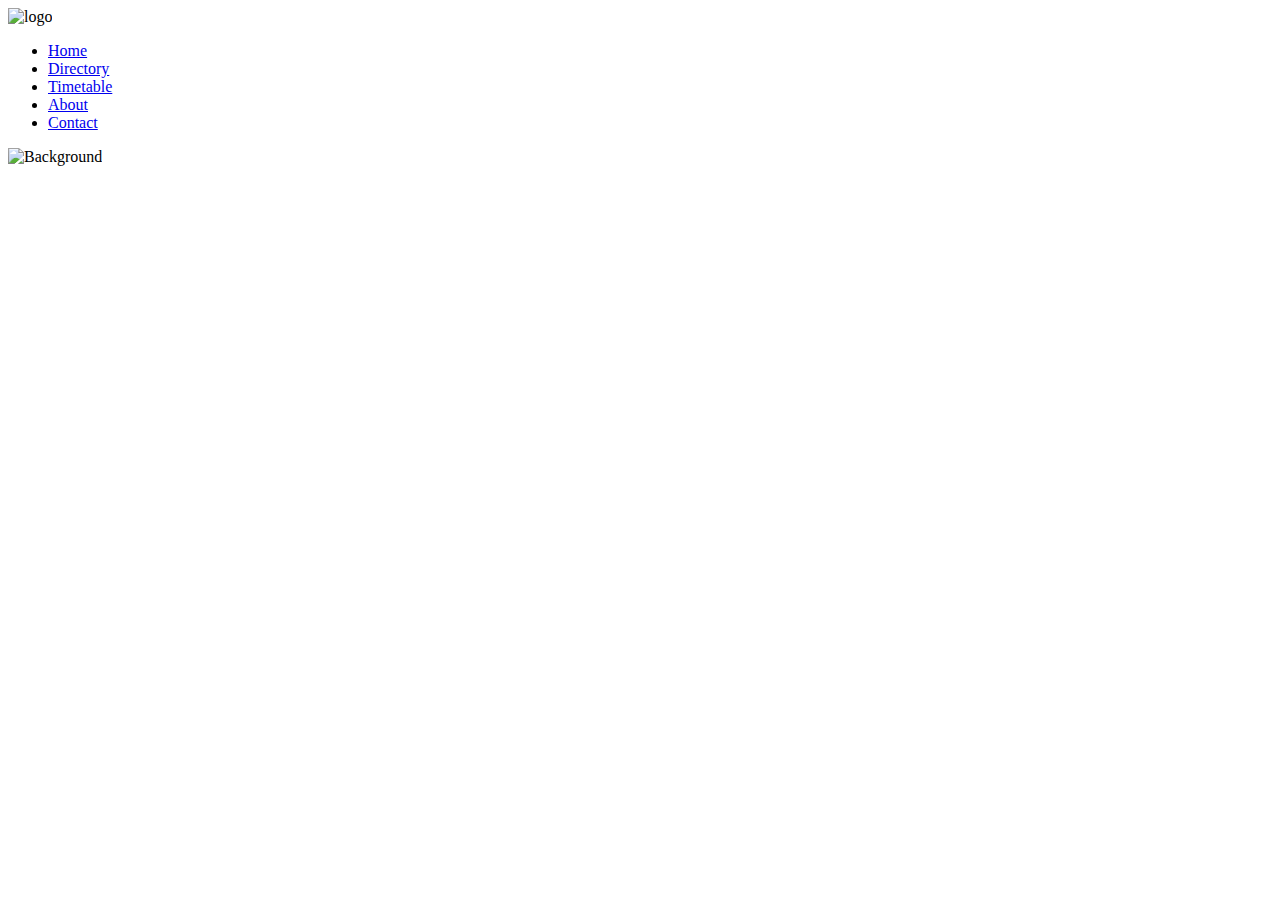
==== index.html @ 7f90dfaf "Create index.html" ====
<!DOCTYPE html>
<html lang="en">
  <head>
    <meta charset="utf-8">
    <meta http-equiv="X-UA-Compatible" content="IE=edge">
    <title> Home </title>
    <meta name="description" content="">
    <meta name="viewport" content="width=device-width, initial-scale=1">
    <link rel="stylesheet" type = "text/css" href="02_CSS/style_header.css">
    <link rel="stylesheet" type = "text/css" href="02_CSS/style_home_typer.css">
  </head>

  <body>
    <header>
      <img class="logo" src="01_Images/UCL_Logo.jpg" alt="logo">
      <nav>
          <ul class="nav_links">
            <li><a href="index.html">Home</a></li>
            <li><a href="Swipper code_v08.html">Directory</a></li>
            <li><a href="Timetable.html">Timetable</a></li>
            <li><a href="#">About</a></li>
            <li><a href="#">Contact</a></li>
          </ul>
      </nav>
    </header>

    <div class="container">
     <img src="01_Images/UCL_building_2020.jpg" alt="Background" style="width:100%;">
      <div class= "intro">
          <h1></h1>
          <h1 class ="typing"></h1>
      </div>
    </div>
    <script src="app.js"></script>


  </body>
</html>
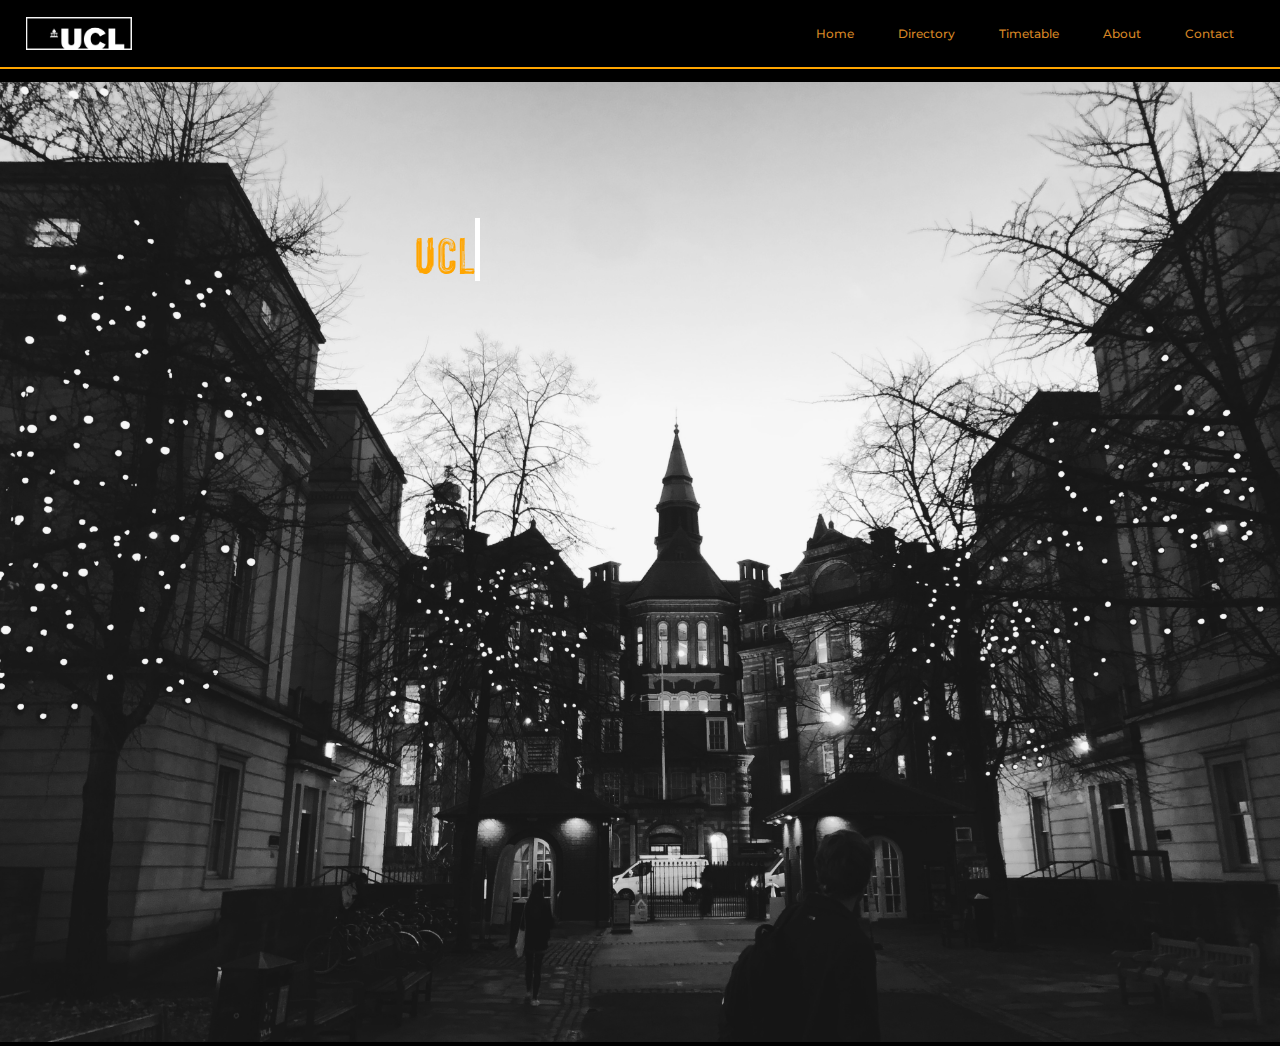
==== commit df3df784: "Add files via upload" ====
--- a/index.html
+++ b/index.html
@@ -1,38 +1,38 @@
-<!DOCTYPE html>
-<html lang="en">
-  <head>
-    <meta charset="utf-8">
-    <meta http-equiv="X-UA-Compatible" content="IE=edge">
-    <title> Home </title>
-    <meta name="description" content="">
-    <meta name="viewport" content="width=device-width, initial-scale=1">
-    <link rel="stylesheet" type = "text/css" href="02_CSS/style_header.css">
-    <link rel="stylesheet" type = "text/css" href="02_CSS/style_home_typer.css">
-  </head>
-
-  <body>
-    <header>
-      <img class="logo" src="01_Images/UCL_Logo.jpg" alt="logo">
-      <nav>
-          <ul class="nav_links">
-            <li><a href="index.html">Home</a></li>
-            <li><a href="Swipper code_v08.html">Directory</a></li>
-            <li><a href="Timetable.html">Timetable</a></li>
-            <li><a href="#">About</a></li>
-            <li><a href="#">Contact</a></li>
-          </ul>
-      </nav>
-    </header>
-
-    <div class="container">
-     <img src="01_Images/UCL_building_2020.jpg" alt="Background" style="width:100%;">
-      <div class= "intro">
-          <h1></h1>
-          <h1 class ="typing"></h1>
-      </div>
-    </div>
-    <script src="app.js"></script>
-
-
-  </body>
-</html>
+<!DOCTYPE html>
+<html lang="en">
+  <head>
+    <meta charset="utf-8">
+    <meta http-equiv="X-UA-Compatible" content="IE=edge">
+    <title> Home </title>
+    <meta name="description" content="">
+    <meta name="viewport" content="width=device-width, initial-scale=1">
+    <link rel="stylesheet" type = "text/css" href="02_CSS/style_header.css">
+    <link rel="stylesheet" type = "text/css" href="02_CSS/style_home_typer.css">
+  </head>
+
+  <body>
+    <header>
+      <img class="logo" src="01_Images/UCL_Logo.jpg" alt="logo">
+      <nav>
+          <ul class="nav_links">
+            <li><a href="index.html">Home</a></li>
+            <li><a href="Directory.html">Directory</a></li>
+            <li><a href="Timetable.html">Timetable</a></li>
+            <li><a href="#">About</a></li>
+            <li><a href="#">Contact</a></li>
+          </ul>
+      </nav>
+    </header>
+
+    <div class="container">
+     <img src="01_Images/UCL_building_2020.jpg" alt="Background" style="width:100%;">
+      <div class= "intro">
+          <h1></h1>
+          <h1 class ="typing"></h1>
+      </div>
+    </div>
+    <script src="app.js"></script>
+
+
+  </body>
+</html>
--- a/02_CSS/style_header.css
+++ b/02_CSS/style_header.css
@@ -0,0 +1,68 @@
+@import url('https://fonts.googleapis.com/css2?family=Montserrat:wght@500&display=swap');
+
+/* 0. Background  / Body */
+
+body
+{
+  background-color: #000000;
+  margin: 0;
+  padding: 0;
+}
+
+/* 1. Overall header formatting */
+
+li, a, button{
+  font-family: "Montserrat", sans-serif;
+  font-weight: 500;
+  font-size: 12px;
+  color: rgba(214,134,37,1);
+  text-decoration: none;
+}
+
+header {
+  display: flex;
+  justify-content: flex-end;
+  align-items: center;
+  padding: 2px 2%;
+  height: 10%;
+  border-bottom: 2px solid orange;
+  margin-bottom: 1%;
+}
+
+.logo {
+  cursor: pointer;
+  margin-right: auto;
+  height: 33px;
+  width: 106px;
+}
+
+.nav_links {
+  list-style: none;
+}
+
+.nav_links li{
+  display: inline-block;
+  padding: 8px 20px;
+}
+
+.nav_links li a {
+  transition: all 0.3s ease 0s;
+}
+
+.nav_links li a:hover {
+  color: rgba(214,134,37,0.7);
+}
+
+/* button {
+  padding: 9px 25px;
+  color: white;
+  background-color: rgba(214,134,37,1);
+  border: none;
+  border-radius: 50px;
+  cursor: pointer;
+  transition: all 0.3s ease 0s;
+}
+
+button:hover{
+  background-color: rgba(214,134,37,0.7);
+} */
--- a/02_CSS/style_home_typer.css
+++ b/02_CSS/style_home_typer.css
@@ -0,0 +1,60 @@
+@import url('https://fonts.googleapis.com/css2?family=Montserrat:wght@500&display=swap');
+@font-face {
+  font-family: 'Hackney';
+  src: url('Fonts/Hackney/Hackney.ttf') format('truetype');
+  font-weight: normal;
+  font-style: normal;
+}
+
+/* 0. Background  / Body */
+
+body
+{
+  margin: 0;
+  padding: 0;
+  box-sizing: border-box;
+}
+
+/* 2. Page content formatting */
+
+.container {
+  position: relative;
+  text-align: center;
+  color: white;
+}
+
+.intro{
+  display: flex;
+  color: orange;
+  background-size: cover;
+  position: fixed;
+  font-family: "Hackney";
+  top: 20%;
+  left: 30%;
+  font-size: 28px;
+}
+
+.typing{
+  display: block;
+  position: relative;
+  margin-left: 30px;
+}
+
+.typing::after{
+  content: "";
+  position: absolute;
+  right: -5px;
+  width: 1px;
+  height: 95%;
+  border-right: 5px solid white;
+  animation: blink 0.5s infinite ease;
+}
+
+@keyframes blink {
+  0%{
+    opacity: 0;
+  }
+  100% {
+    opacity: 1;
+  }
+}
